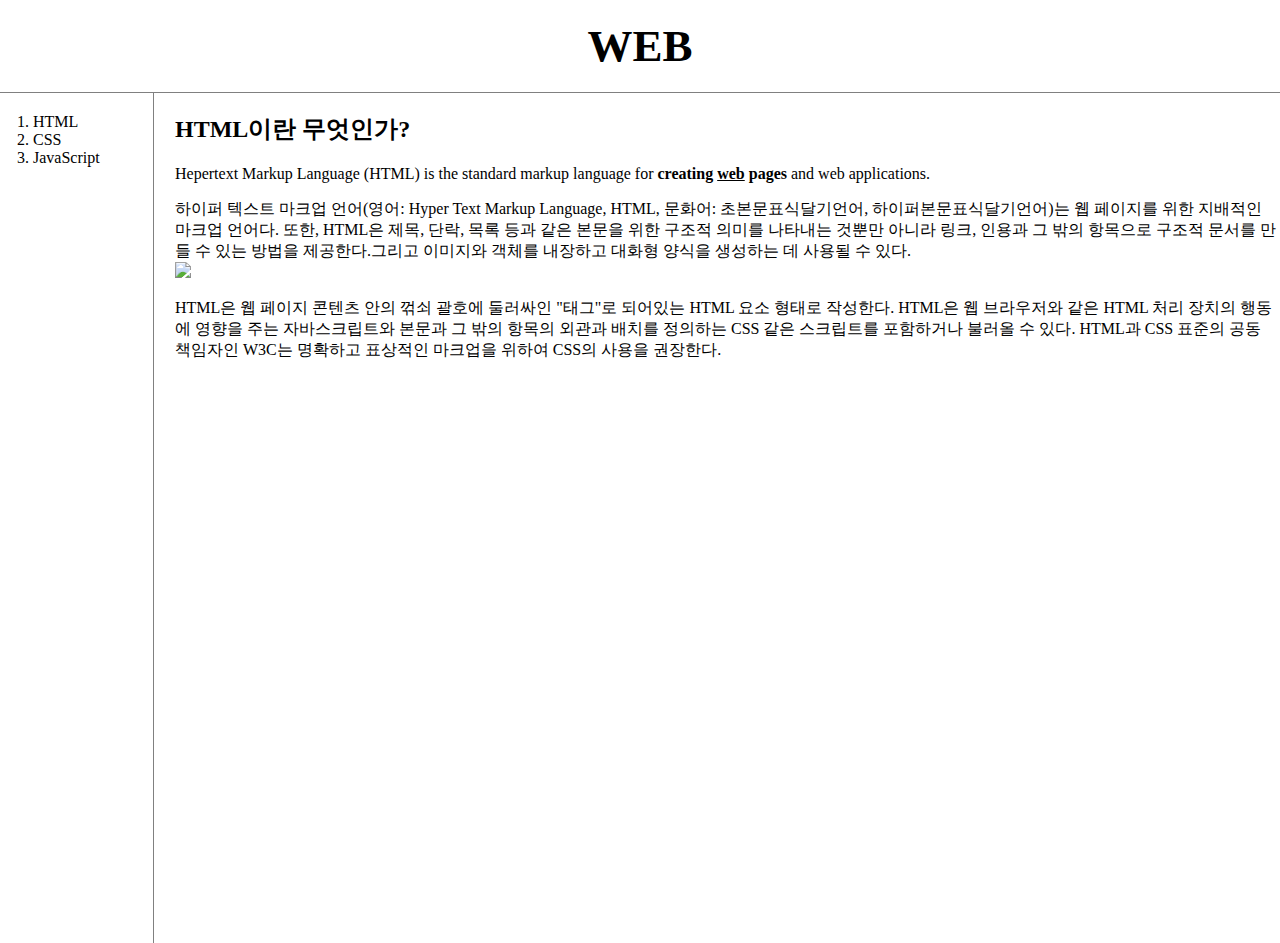
==== 1.html @ 35e9460f "commit" ====
<!doctype html>
<html>
<head>
  <title>WEB1 - HTML</title>
  <meta charset="utf-8">
  <style>
    body{
      margin:0;
    }
    a {
      color:black;
      text-decoration: none;
    }

    h1{
      font-size:45px;
      text-align:center;
      border-bottom:1px solid gray;
      margin:0;
      padding:20px;
    }
    ol{
      border-right:1px solid gray;
      width:100px;
      margin:0px;
      padding:20px;
    }

    #grid ol{
      padding-left:33px;
    }

    #grid{
      display:grid;
      grid-template-columns: 150px 1fr;
    }
    #article{
      padding-left:25px
    }
    @media(max-width:800px){
      #grid{
        display:block;
      }
      ol{
        border-right:none;
      }
      h1{
        border-bottom:none;
      }
    }
  </style>
</head>

<body>
  <h1><a href="index.html">WEB</a></h1>
  <div id="grid">
  <ol>
    <li><a href="1.html">HTML</a></li>
    <li><a href="2.html">CSS</a></li>
    <li><a href="3.html">JavaScript</a></li>
  </ol>
  <div id="article">
  <h2>HTML이란 무엇인가?</h2>
  <a href="https://www.w3.org/TR/html5" target="_blank" title="html5 specification">Hepertext Markup Language (HTML)</a> is the standard markup language for <strong>creating <u>web</u> pages</strong> and web applications.
  <br><p>하이퍼 텍스트 마크업 언어(영어: Hyper Text Markup Language, HTML, 문화어: 초본문표식달기언어, 하이퍼본문표식달기언어)는 웹 페이지를 위한 지배적인 마크업 언어다. 또한, HTML은 제목, 단락, 목록 등과 같은 본문을 위한 구조적 의미를 나타내는 것뿐만 아니라 링크, 인용과 그 밖의 항목으로 구조적 문서를 만들 수 있는 방법을 제공한다.그리고 이미지와 객체를 내장하고 대화형 양식을 생성하는 데 사용될 수 있다.
    <br><img src="coding.jpg" width="50%">
  </p> HTML은 웹 페이지 콘텐츠 안의 꺾쇠 괄호에 둘러싸인 "태그"로 되어있는 HTML 요소 형태로 작성한다. HTML은 웹 브라우저와 같은 HTML 처리 장치의 행동에 영향을 주는 자바스크립트와 본문과 그 밖의 항목의 외관과 배치를 정의하는 CSS 같은 스크립트를 포함하거나 불러올 수 있다. HTML과 CSS 표준의 공동 책임자인 W3C는 명확하고 표상적인 마크업을 위하여 CSS의 사용을 권장한다.
  <p>
    <iframe width="971" height="546" src="https://www.youtube.com/embed/7T7r_oSp0SE?list=PLuHgQVnccGMDZP7FJ_ZsUrdCGH68ppvPb" title="YouTube video player" frameborder="0" allow="accelerometer; autoplay; clipboard-write; encrypted-media; gyroscope; picture-in-picture" allowfullscreen></iframe>
  </p>
</div>
</div>

</body>
</html>
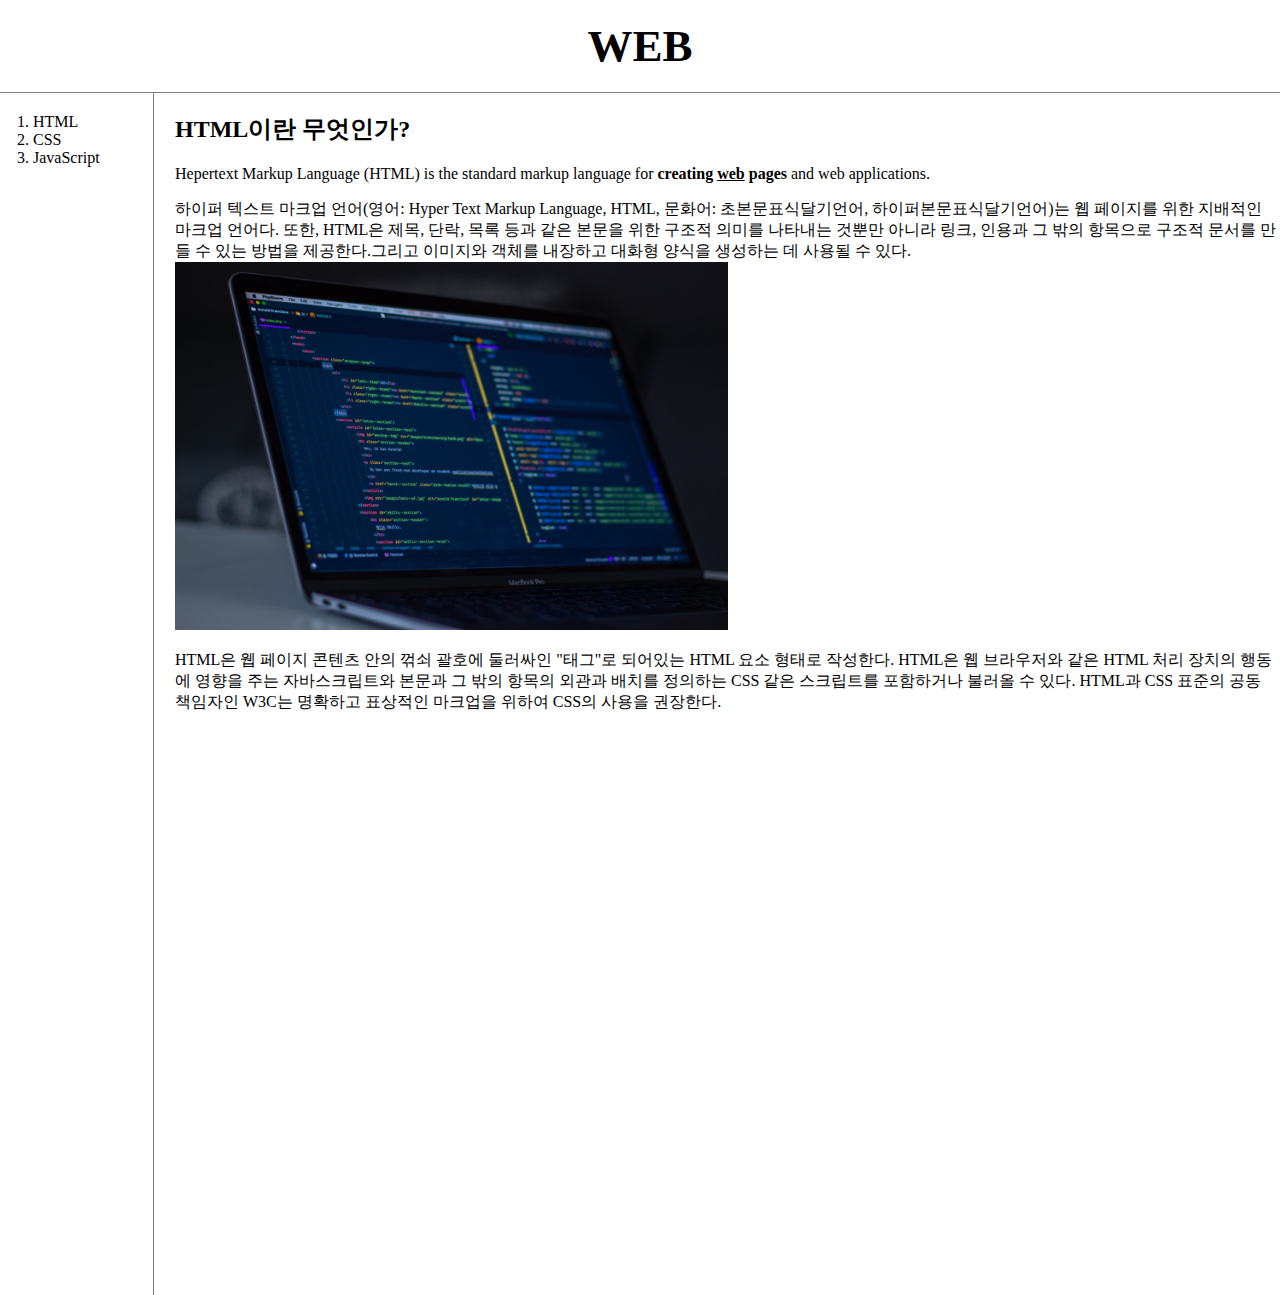
==== commit 523e4764: "2nd commit" ====
--- a/1.html
+++ b/1.html
@@ -1,75 +1,75 @@
 <!doctype html>
 <html>
-<head>
-  <title>WEB1 - HTML</title>
-  <meta charset="utf-8">
-  <style>
-    body{
-      margin:0;
-    }
-    a {
-      color:black;
-      text-decoration: none;
-    }
+  <head>
+    <title>WEB1 - HTML</title>
+    <meta charset="utf-8">
+    <style>
+      body{
+        margin:0;
+      }
+      a {
+        color:black;
+        text-decoration: none;
+      }
 
-    h1{
-      font-size:45px;
-      text-align:center;
-      border-bottom:1px solid gray;
-      margin:0;
-      padding:20px;
-    }
-    ol{
-      border-right:1px solid gray;
-      width:100px;
-      margin:0px;
-      padding:20px;
-    }
-
-    #grid ol{
-      padding-left:33px;
-    }
-
-    #grid{
-      display:grid;
-      grid-template-columns: 150px 1fr;
-    }
-    #article{
-      padding-left:25px
-    }
-    @media(max-width:800px){
-      #grid{
-        display:block;
+      h1{
+        font-size:45px;
+        text-align:center;
+        border-bottom:1px solid gray;
+        margin:0;
+        padding:20px;
       }
       ol{
-        border-right:none;
+        border-right:1px solid gray;
+        width:100px;
+        margin:0px;
+        padding:20px;
       }
-      h1{
-        border-bottom:none;
+
+      #grid ol{
+        padding-left:33px;
       }
-    }
-  </style>
-</head>
 
-<body>
-  <h1><a href="index.html">WEB</a></h1>
-  <div id="grid">
-  <ol>
-    <li><a href="1.html">HTML</a></li>
-    <li><a href="2.html">CSS</a></li>
-    <li><a href="3.html">JavaScript</a></li>
-  </ol>
-  <div id="article">
-  <h2>HTML이란 무엇인가?</h2>
-  <a href="https://www.w3.org/TR/html5" target="_blank" title="html5 specification">Hepertext Markup Language (HTML)</a> is the standard markup language for <strong>creating <u>web</u> pages</strong> and web applications.
-  <br><p>하이퍼 텍스트 마크업 언어(영어: Hyper Text Markup Language, HTML, 문화어: 초본문표식달기언어, 하이퍼본문표식달기언어)는 웹 페이지를 위한 지배적인 마크업 언어다. 또한, HTML은 제목, 단락, 목록 등과 같은 본문을 위한 구조적 의미를 나타내는 것뿐만 아니라 링크, 인용과 그 밖의 항목으로 구조적 문서를 만들 수 있는 방법을 제공한다.그리고 이미지와 객체를 내장하고 대화형 양식을 생성하는 데 사용될 수 있다.
-    <br><img src="coding.jpg" width="50%">
-  </p> HTML은 웹 페이지 콘텐츠 안의 꺾쇠 괄호에 둘러싸인 "태그"로 되어있는 HTML 요소 형태로 작성한다. HTML은 웹 브라우저와 같은 HTML 처리 장치의 행동에 영향을 주는 자바스크립트와 본문과 그 밖의 항목의 외관과 배치를 정의하는 CSS 같은 스크립트를 포함하거나 불러올 수 있다. HTML과 CSS 표준의 공동 책임자인 W3C는 명확하고 표상적인 마크업을 위하여 CSS의 사용을 권장한다.
-  <p>
-    <iframe width="971" height="546" src="https://www.youtube.com/embed/7T7r_oSp0SE?list=PLuHgQVnccGMDZP7FJ_ZsUrdCGH68ppvPb" title="YouTube video player" frameborder="0" allow="accelerometer; autoplay; clipboard-write; encrypted-media; gyroscope; picture-in-picture" allowfullscreen></iframe>
-  </p>
-</div>
-</div>
+      #grid{
+        display:grid;
+        grid-template-columns: 150px 1fr;
+      }
+      #article{
+        padding-left:25px
+      }
+      @media(max-width:800px){
+        #grid{
+          display:block;
+        }
+        ol{
+          border-right:none;
+        }
+        h1{
+          border-bottom:none;
+        }
+      }
+    </style>
+  </head>
 
-</body>
+  <body>
+    <h1><a href="index.html">WEB</a></h1>
+    <div id="grid">
+    <ol>
+      <li><a href="1.html">HTML</a></li>
+      <li><a href="2.html">CSS</a></li>
+      <li><a href="3.html">JavaScript</a></li>
+    </ol>
+    <div id="article">
+    <h2>HTML이란 무엇인가?</h2>
+    <a href="https://www.w3.org/TR/html5" target="_blank" title="html5 specification">Hepertext Markup Language (HTML)</a> is the standard markup language for <strong>creating <u>web</u> pages</strong> and web applications.
+    <br><p>하이퍼 텍스트 마크업 언어(영어: Hyper Text Markup Language, HTML, 문화어: 초본문표식달기언어, 하이퍼본문표식달기언어)는 웹 페이지를 위한 지배적인 마크업 언어다. 또한, HTML은 제목, 단락, 목록 등과 같은 본문을 위한 구조적 의미를 나타내는 것뿐만 아니라 링크, 인용과 그 밖의 항목으로 구조적 문서를 만들 수 있는 방법을 제공한다.그리고 이미지와 객체를 내장하고 대화형 양식을 생성하는 데 사용될 수 있다.
+      <br><img src="coding.jpg" width="50%">
+    </p> HTML은 웹 페이지 콘텐츠 안의 꺾쇠 괄호에 둘러싸인 "태그"로 되어있는 HTML 요소 형태로 작성한다. HTML은 웹 브라우저와 같은 HTML 처리 장치의 행동에 영향을 주는 자바스크립트와 본문과 그 밖의 항목의 외관과 배치를 정의하는 CSS 같은 스크립트를 포함하거나 불러올 수 있다. HTML과 CSS 표준의 공동 책임자인 W3C는 명확하고 표상적인 마크업을 위하여 CSS의 사용을 권장한다.
+    <p>
+      <iframe width="971" height="546" src="https://www.youtube.com/embed/7T7r_oSp0SE?list=PLuHgQVnccGMDZP7FJ_ZsUrdCGH68ppvPb" title="YouTube video player" frameborder="0" allow="accelerometer; autoplay; clipboard-write; encrypted-media; gyroscope; picture-in-picture" allowfullscreen></iframe>
+    </p>
+  </div>
+  </div>
+
+  </body>
 </html>
